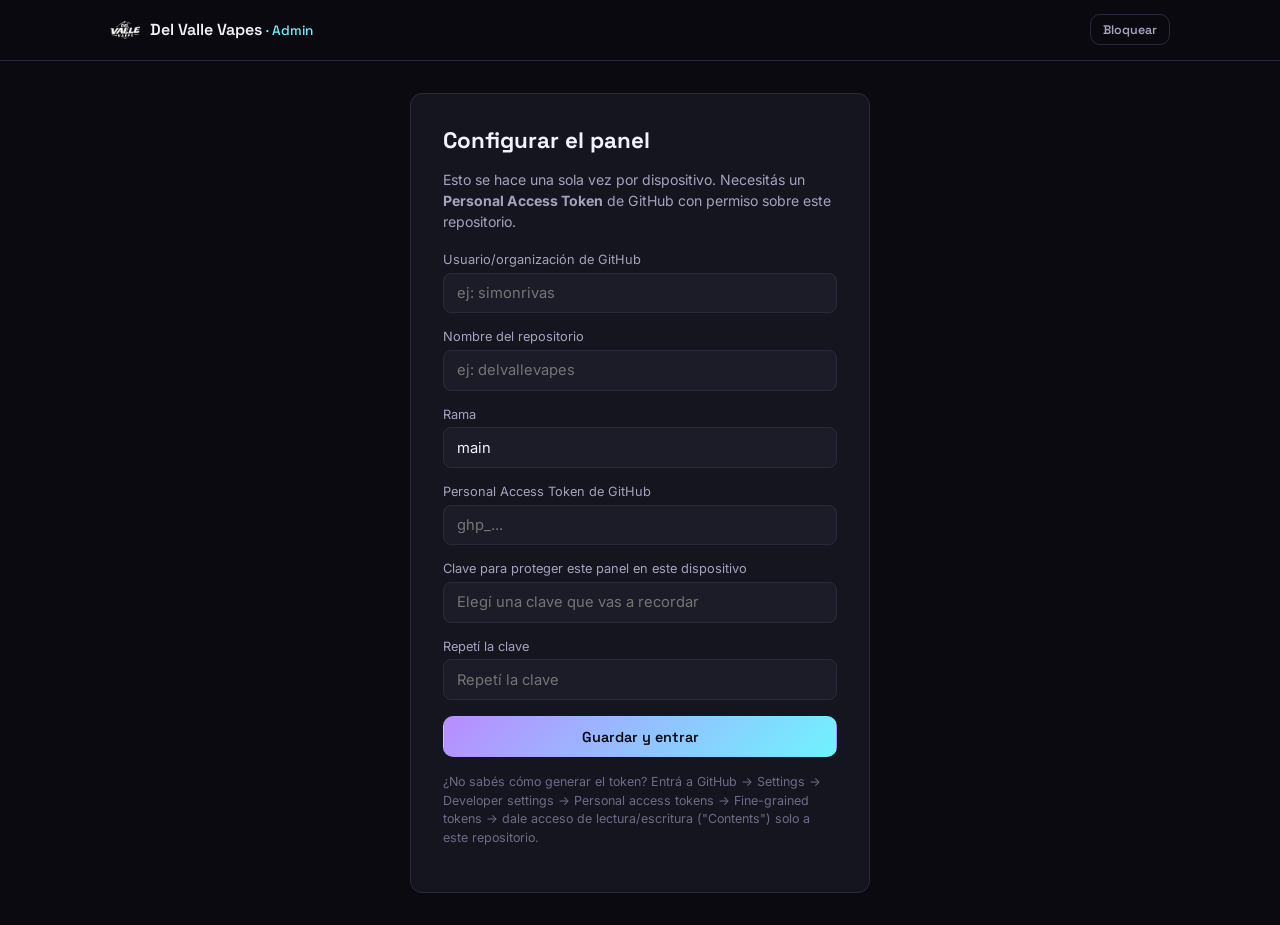
==== admin/index.html @ bc223dc6 "Sitio inicial: catálogo + carrito + admin conectado a GitHub" ====
<!DOCTYPE html>
<html lang="es-AR">
<head>
<meta charset="UTF-8">
<meta name="viewport" content="width=device-width, initial-scale=1.0">
<title>Admin — Del Valle Vapes</title>
<meta name="robots" content="noindex, nofollow">
<link rel="preconnect" href="https://fonts.googleapis.com">
<link rel="preconnect" href="https://fonts.gstatic.com" crossorigin>
<link href="https://fonts.googleapis.com/css2?family=Space+Grotesk:wght@500;600;700&family=JetBrains+Mono:wght@500;600;700&family=Inter:wght@400;500;600;700&display=swap" rel="stylesheet">
<link rel="stylesheet" href="admin.css">
</head>
<body>

<header class="a-topbar">
  <div class="a-topbar__inner">
    <a href="../index.html" class="a-brand">
      <img src="../assets/brand/logo.png" alt="" class="a-brand__logo">
      <span>Del Valle Vapes <em>· Admin</em></span>
    </a>
    <div class="a-topbar__actions" id="topbarActions" hidden>
      <span class="a-repo-tag" id="repoTag"></span>
      <button class="a-btn a-btn--ghost a-btn--sm" id="lockBtn">Bloquear</button>
    </div>
  </div>
</header>

<!-- ===================== UNLOCK / SETUP SCREEN ===================== -->
<main class="a-gate" id="gateScreen">
  <div class="a-gate__card">

    <div id="setupForm">
      <h1>Configurar el panel</h1>
      <p class="a-muted">Esto se hace una sola vez por dispositivo. Necesitás un <strong>Personal Access Token</strong> de GitHub con permiso sobre este repositorio.</p>

      <label class="a-field">
        <span>Usuario/organización de GitHub</span>
        <input type="text" id="setupOwner" placeholder="ej: simonrivas">
      </label>
      <label class="a-field">
        <span>Nombre del repositorio</span>
        <input type="text" id="setupRepo" placeholder="ej: delvallevapes">
      </label>
      <label class="a-field">
        <span>Rama</span>
        <input type="text" id="setupBranch" placeholder="main" value="main">
      </label>
      <label class="a-field">
        <span>Personal Access Token de GitHub</span>
        <input type="password" id="setupToken" placeholder="ghp_...">
      </label>
      <label class="a-field">
        <span>Clave para proteger este panel en este dispositivo</span>
        <input type="password" id="setupPass" placeholder="Elegí una clave que vas a recordar">
      </label>
      <label class="a-field">
        <span>Repetí la clave</span>
        <input type="password" id="setupPass2" placeholder="Repetí la clave">
      </label>

      <p class="a-error" id="setupError" hidden></p>
      <button class="a-btn a-btn--primary a-btn--block" id="setupSubmit">Guardar y entrar</button>
      <p class="a-hint">
        ¿No sabés cómo generar el token? Entrá a GitHub → Settings → Developer settings → Personal access tokens →
        Fine-grained tokens → dale acceso de lectura/escritura ("Contents") solo a este repositorio.
      </p>
    </div>

    <div id="unlockForm" hidden>
      <h1>Panel de administración</h1>
      <p class="a-muted">Ingresá tu clave para desbloquear.</p>
      <label class="a-field">
        <span>Clave</span>
        <input type="password" id="unlockPass" placeholder="Tu clave">
      </label>
      <p class="a-error" id="unlockError" hidden></p>
      <button class="a-btn a-btn--primary a-btn--block" id="unlockSubmit">Desbloquear</button>
      <button class="a-btn a-btn--ghost a-btn--block" id="resetVaultBtn">Olvidé la clave / reconfigurar</button>
    </div>

  </div>
</main>

<!-- ===================== DASHBOARD ===================== -->
<main class="a-dash" id="dashScreen" hidden>

  <div class="a-status" id="statusBar" hidden></div>

  <section class="a-toolbar">
    <div class="a-tabs" id="tabs">
      <button class="a-tab active" data-tab="products">Productos</button>
      <button class="a-tab" data-tab="sections">Secciones</button>
    </div>
    <button class="a-btn a-btn--primary" id="saveBtn">💾 Publicar cambios</button>
  </section>

  <!-- PRODUCTS TAB -->
  <section class="a-panel" id="tabProducts">
    <div class="a-panel__header">
      <input type="search" id="productSearch" placeholder="Buscar por marca o sabor…" class="a-search">
      <button class="a-btn a-btn--secondary" id="addProductBtn">+ Nuevo producto</button>
    </div>
    <div class="a-table" id="productsTable"></div>
  </section>

  <!-- SECTIONS TAB -->
  <section class="a-panel" id="tabSections" hidden>
    <p class="a-muted">Estas son las tiles que se ven en la pantalla de inicio. El "tag" tiene que coincidir con el de los productos de esa línea.</p>
    <div class="a-table" id="sectionsTable"></div>
  </section>

</main>

<!-- ===================== PRODUCT EDIT MODAL ===================== -->
<div class="a-modal-overlay" id="productModalOverlay" hidden></div>
<div class="a-modal" id="productModal" hidden>
  <div class="a-modal__header">
    <h2 id="productModalTitle">Editar producto</h2>
    <button class="a-modal__close" id="productModalClose">✕</button>
  </div>
  <div class="a-modal__body">
    <input type="hidden" id="pId">
    <label class="a-field"><span>Marca / línea (texto visible)</span><input type="text" id="pBrand"></label>
    <label class="a-field"><span>Sabor</span><input type="text" id="pFlavor"></label>
    <div class="a-field-row">
      <label class="a-field"><span>Precio (ARS)</span><input type="number" id="pPrice" step="50"></label>
      <label class="a-field"><span>Puffs (opcional)</span><input type="text" id="pPuffs" placeholder="ej: 30.000"></label>
    </div>
    <label class="a-field">
      <span>Sección / tag</span>
      <select id="pTag"></select>
    </label>
    <label class="a-field">
      <span>Foto del producto</span>
      <input type="file" id="pImageFile" accept="image/*">
    </label>
    <div class="a-preview" id="pImagePreview"></div>
    <p class="a-error" id="productModalError" hidden></p>
  </div>
  <div class="a-modal__footer">
    <button class="a-btn a-btn--danger" id="pDeleteBtn">Eliminar producto</button>
    <button class="a-btn a-btn--primary" id="pSaveBtn">Guardar en la lista</button>
  </div>
</div>

<script src="admin.js"></script>
</body>
</html>
---- admin/admin.css ----
:root{
  --bg-void: #0a0a10;
  --surface: #15151f;
  --surface-2: #1c1c29;
  --border: #2a2a3a;

  --frost-cyan: #6ff3ff;
  --holo-violet: #b98cff;
  --ice-lime: #c6ff5c;
  --ember-pink: #ff5c93;

  --text: #f3f1fa;
  --text-dim: #a6a2bd;
  --text-faint: #6f6b87;

  --font-display: 'Space Grotesk', sans-serif;
  --font-body: 'Inter', sans-serif;
  --font-mono: 'JetBrains Mono', monospace;

  --radius: 12px;
}

*{ box-sizing:border-box; }
body{
  margin:0; background: var(--bg-void); color: var(--text);
  font-family: var(--font-body); -webkit-font-smoothing:antialiased;
}
img{ max-width:100%; display:block; }
input, select, button{ font-family: inherit; }

/* ===== Topbar ===== */
.a-topbar{ border-bottom:1px solid var(--border); position:sticky; top:0; background: rgba(10,10,16,.92); backdrop-filter: blur(10px); z-index:20; }
.a-topbar__inner{ max-width:1100px; margin:0 auto; padding:.9rem 1.25rem; display:flex; align-items:center; justify-content:space-between; }
.a-brand{ display:flex; align-items:center; gap:.6rem; color:var(--text); text-decoration:none; font-family: var(--font-display); font-weight:600; }
.a-brand__logo{ width:30px; height:30px; object-fit:contain; }
.a-brand em{ font-style:normal; color: var(--frost-cyan); font-weight:500; font-size:.85em; }
.a-topbar__actions{ display:flex; align-items:center; gap:.75rem; }
.a-repo-tag{ font-family: var(--font-mono); font-size:.75rem; color: var(--text-faint); }

/* ===== Buttons ===== */
.a-btn{
  font-family: var(--font-display); font-weight:600; border-radius:10px; border:1px solid transparent;
  padding:.65rem 1.1rem; cursor:pointer; font-size:.9rem; transition: transform .12s ease, box-shadow .12s ease;
}
.a-btn:active{ transform: scale(.97); }
.a-btn--primary{ background: linear-gradient(135deg, var(--holo-violet), var(--frost-cyan)); color:#0a0a10; }
.a-btn--primary:hover{ box-shadow: 0 0 18px rgba(185,140,255,.4); }
.a-btn--secondary{ background: var(--surface-2); color: var(--text); border-color: var(--border); }
.a-btn--secondary:hover{ border-color: var(--frost-cyan); }
.a-btn--ghost{ background:transparent; color: var(--text-dim); border-color: var(--border); }
.a-btn--ghost:hover{ color: var(--text); }
.a-btn--danger{ background: rgba(255,92,147,.12); color: var(--ember-pink); border-color: rgba(255,92,147,.4); }
.a-btn--danger:hover{ background: rgba(255,92,147,.2); }
.a-btn--sm{ padding:.4rem .75rem; font-size:.78rem; }
.a-btn--block{ width:100%; }

/* ===== Gate (setup / unlock) ===== */
.a-gate{ min-height: calc(100vh - 64px); display:flex; align-items:center; justify-content:center; padding:2rem 1.25rem; }
.a-gate__card{ width:100%; max-width:460px; background: var(--surface); border:1px solid var(--border); border-radius: var(--radius); padding:2rem; }
.a-gate__card h1{ font-family: var(--font-display); font-size:1.4rem; margin:0 0 .5rem; }
.a-muted{ color: var(--text-dim); font-size:.88rem; line-height:1.5; margin-bottom:1.25rem; }
.a-field{ display:flex; flex-direction:column; gap:.35rem; margin-bottom:1rem; }
.a-field span{ font-size:.8rem; color: var(--text-dim); }
.a-field input, .a-field select{
  background: var(--surface-2); border:1px solid var(--border); color: var(--text);
  padding:.65rem .8rem; border-radius:8px; font-size:.92rem;
}
.a-field input:focus, .a-field select:focus{ outline:2px solid var(--frost-cyan); outline-offset:1px; }
.a-field-row{ display:grid; grid-template-columns:1fr 1fr; gap:1rem; }
.a-error{ color: var(--ember-pink); font-size:.85rem; background: rgba(255,92,147,.08); border:1px solid rgba(255,92,147,.3); padding:.6rem .8rem; border-radius:8px; margin-bottom:1rem; }
.a-hint{ font-size:.78rem; color: var(--text-faint); line-height:1.5; margin-top:1rem; }
#unlockForm .a-btn{ margin-bottom:.6rem; }

/* ===== Status bar ===== */
.a-status{
  max-width:1100px; margin:1rem auto 0; padding:.8rem 1.1rem; border-radius:10px; font-size:.88rem;
}
.a-status.ok{ background: rgba(198,255,92,.1); border:1px solid rgba(198,255,92,.35); color: var(--ice-lime); }
.a-status.err{ background: rgba(255,92,147,.1); border:1px solid rgba(255,92,147,.35); color: var(--ember-pink); }
.a-status.loading{ background: rgba(111,243,255,.1); border:1px solid rgba(111,243,255,.35); color: var(--frost-cyan); }

/* ===== Dashboard ===== */
.a-dash{ max-width:1100px; margin:0 auto; padding:1.5rem 1.25rem 4rem; }
.a-toolbar{ display:flex; align-items:center; justify-content:space-between; gap:1rem; margin-bottom:1.25rem; flex-wrap:wrap; }
.a-tabs{ display:flex; gap:.5rem; }
.a-tab{
  font-family: var(--font-display); font-weight:600; font-size:.88rem; padding:.55rem 1.1rem;
  border-radius:999px; border:1px solid var(--border); background: var(--surface); color: var(--text-dim); cursor:pointer;
}
.a-tab.active{ background: linear-gradient(135deg, var(--holo-violet), var(--frost-cyan)); color:#0a0a10; border-color:transparent; }

.a-panel__header{ display:flex; gap:.75rem; margin-bottom:1rem; flex-wrap:wrap; }
.a-search{
  flex:1; min-width:200px; background: var(--surface); border:1px solid var(--border); color: var(--text);
  padding:.65rem 1rem; border-radius:10px; font-size:.9rem;
}

/* ===== Table (as stacked cards on mobile, table-like rows on desktop) ===== */
.a-table{ display:flex; flex-direction:column; gap:.6rem; }
.a-row{
  display:grid; grid-template-columns: 56px 1fr auto auto; gap:1rem; align-items:center;
  background: var(--surface); border:1px solid var(--border); border-radius:10px; padding:.65rem .9rem;
}
.a-row img{ width:56px; height:56px; object-fit:contain; background: var(--surface-2); border-radius:8px; padding:.2rem; }
.a-row__info{ min-width:0; }
.a-row__brand{ font-size:.72rem; text-transform:uppercase; letter-spacing:.05em; color: var(--frost-cyan); }
.a-row__flavor{ font-family: var(--font-display); font-weight:600; font-size:.98rem; }
.a-row__meta{ font-family: var(--font-mono); font-size:.78rem; color: var(--text-faint); }
.a-row__price{ font-family: var(--font-mono); color: var(--ice-lime); font-weight:600; white-space:nowrap; }
.a-row__actions{ display:flex; gap:.4rem; }

.a-section-row{
  display:grid; grid-template-columns: 56px 1fr auto; gap:1rem; align-items:center;
  background: var(--surface); border:1px solid var(--border); border-radius:10px; padding:.65rem .9rem;
}
.a-section-row img{ width:56px; height:56px; object-fit:cover; border-radius:8px; }
.a-section-row input{
  background: var(--surface-2); border:1px solid var(--border); color: var(--text);
  padding:.5rem .7rem; border-radius:8px; font-size:.85rem; width:100%; margin-bottom:.35rem;
}
.a-empty{ text-align:center; padding:3rem 1rem; color: var(--text-dim); }

/* ===== Modal ===== */
.a-modal-overlay{ position:fixed; inset:0; background: rgba(6,6,10,.75); backdrop-filter: blur(4px); z-index:50; }
.a-modal{
  position:fixed; top:50%; left:50%; transform:translate(-50%,-50%); z-index:51;
  width:min(480px, 92vw); max-height:88vh; overflow-y:auto;
  background: var(--surface); border:1px solid var(--border); border-radius: var(--radius);
}
.a-modal__header{ display:flex; justify-content:space-between; align-items:center; padding:1.1rem 1.25rem; border-bottom:1px solid var(--border); }
.a-modal__header h2{ font-family: var(--font-display); font-size:1.05rem; margin:0; }
.a-modal__close{ background:none; border:none; color: var(--text-dim); font-size:1.1rem; cursor:pointer; }
.a-modal__body{ padding:1.1rem 1.25rem; }
.a-modal__footer{ display:flex; justify-content:space-between; gap:.75rem; padding:1rem 1.25rem 1.25rem; border-top:1px solid var(--border); }
.a-preview{ display:flex; gap:.6rem; margin-top:.5rem; }
.a-preview img{ width:64px; height:64px; object-fit:contain; background: var(--surface-2); border-radius:8px; padding:.25rem; border:1px solid var(--border); }

@media (max-width:640px){
  .a-row{ grid-template-columns: 48px 1fr; grid-template-areas: "img info" "img actions"; }
  .a-row img{ grid-area: img; width:48px; height:48px; }
  .a-row__info{ grid-area: info; }
  .a-row__actions{ grid-area: actions; margin-top:.4rem; }
  .a-row__price{ display:block; margin-top:.15rem; }
  .a-field-row{ grid-template-columns:1fr; }
  .a-section-row{ grid-template-columns: 48px 1fr; }
  .a-section-row .a-btn{ grid-column: 1 / -1; margin-top:.4rem; }
}
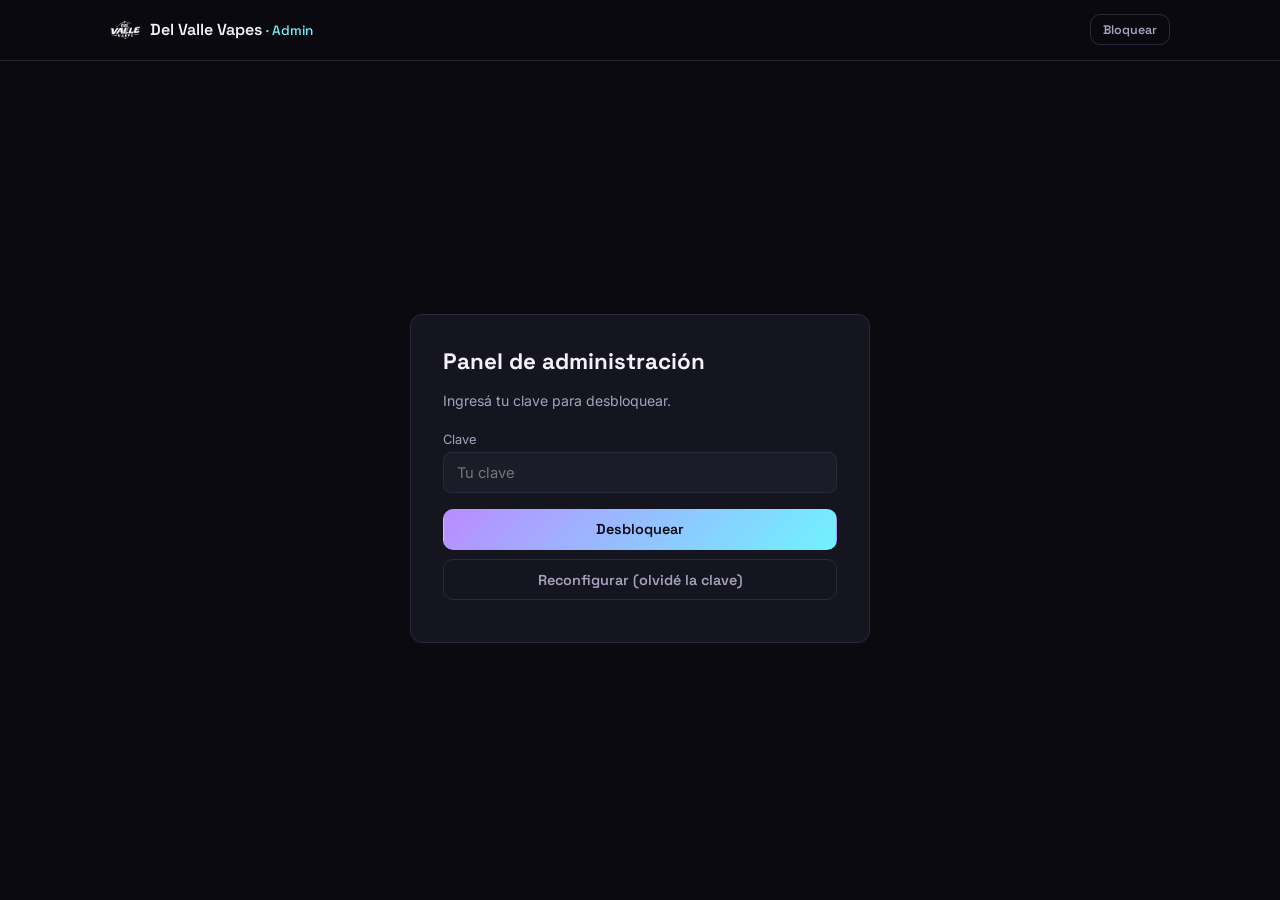
==== commit d993fdfc: "nuevas provincias" ====
--- a/admin/index.html
+++ b/admin/index.html
@@ -75,7 +75,7 @@
       </label>
       <p class="a-error" id="unlockError" hidden></p>
       <button class="a-btn a-btn--primary a-btn--block" id="unlockSubmit">Desbloquear</button>
-      <button class="a-btn a-btn--ghost a-btn--block" id="resetVaultBtn">Olvidé la clave / reconfigurar</button>
+      <button class="a-btn a-btn--ghost a-btn--block" id="resetVaultBtn">Reconfigurar (olvidé la clave)</button>
     </div>
 
   </div>
@@ -130,6 +130,10 @@
       <span>Sección / tag</span>
       <select id="pTag"></select>
     </label>
+    <div class="a-field">
+      <span>Provincias donde hay stock</span>
+      <div class="a-checks" id="pProvinces"></div>
+    </div>
     <label class="a-field">
       <span>Foto del producto</span>
       <input type="file" id="pImageFile" accept="image/*">
@@ -145,4 +149,4 @@
 
 <script src="admin.js"></script>
 </body>
-</html>
+</html>
--- a/admin/admin.css
+++ b/admin/admin.css
@@ -71,6 +71,17 @@
 .a-hint{ font-size:.78rem; color: var(--text-faint); line-height:1.5; margin-top:1rem; }
 #unlockForm .a-btn{ margin-bottom:.6rem; }
 
+.a-divider{ display:flex; align-items:center; gap:.75rem; margin:1.25rem 0; color: var(--text-faint); font-size:.8rem; }
+.a-divider::before, .a-divider::after{ content:""; flex:1; height:1px; background: var(--border); }
+
+#importBox{ margin-top:1rem; }
+textarea{
+  width:100%; background: var(--surface-2); border:1px solid var(--border); color: var(--text);
+  padding:.65rem .8rem; border-radius:8px; font-size:.82rem; font-family: var(--font-mono);
+  resize: vertical;
+}
+textarea:focus{ outline:2px solid var(--frost-cyan); outline-offset:1px; }
+
 /* ===== Status bar ===== */
 .a-status{
   max-width:1100px; margin:1rem auto 0; padding:.8rem 1.1rem; border-radius:10px; font-size:.88rem;
@@ -106,6 +117,15 @@
 .a-row__brand{ font-size:.72rem; text-transform:uppercase; letter-spacing:.05em; color: var(--frost-cyan); }
 .a-row__flavor{ font-family: var(--font-display); font-weight:600; font-size:.98rem; }
 .a-row__meta{ font-family: var(--font-mono); font-size:.78rem; color: var(--text-faint); }
+.a-row__badges{ display:flex; gap:.35rem; margin-top:.3rem; flex-wrap:wrap; }
+.a-badge{
+  font-size:.68rem; font-family: var(--font-display); font-weight:600;
+  background: rgba(111,243,255,.12); color: var(--frost-cyan);
+  border:1px solid rgba(111,243,255,.3); padding:.15rem .5rem; border-radius:999px;
+}
+.a-checks{ display:flex; gap:1rem; flex-wrap:wrap; }
+.a-check{ display:flex; align-items:center; gap:.4rem; cursor:pointer; font-size:.9rem; color: var(--text); }
+.a-check input{ width:18px; height:18px; accent-color: var(--holo-violet); cursor:pointer; }
 .a-row__price{ font-family: var(--font-mono); color: var(--ice-lime); font-weight:600; white-space:nowrap; }
 .a-row__actions{ display:flex; gap:.4rem; }
 
@@ -144,4 +164,4 @@
   .a-field-row{ grid-template-columns:1fr; }
   .a-section-row{ grid-template-columns: 48px 1fr; }
   .a-section-row .a-btn{ grid-column: 1 / -1; margin-top:.4rem; }
-}
+}
